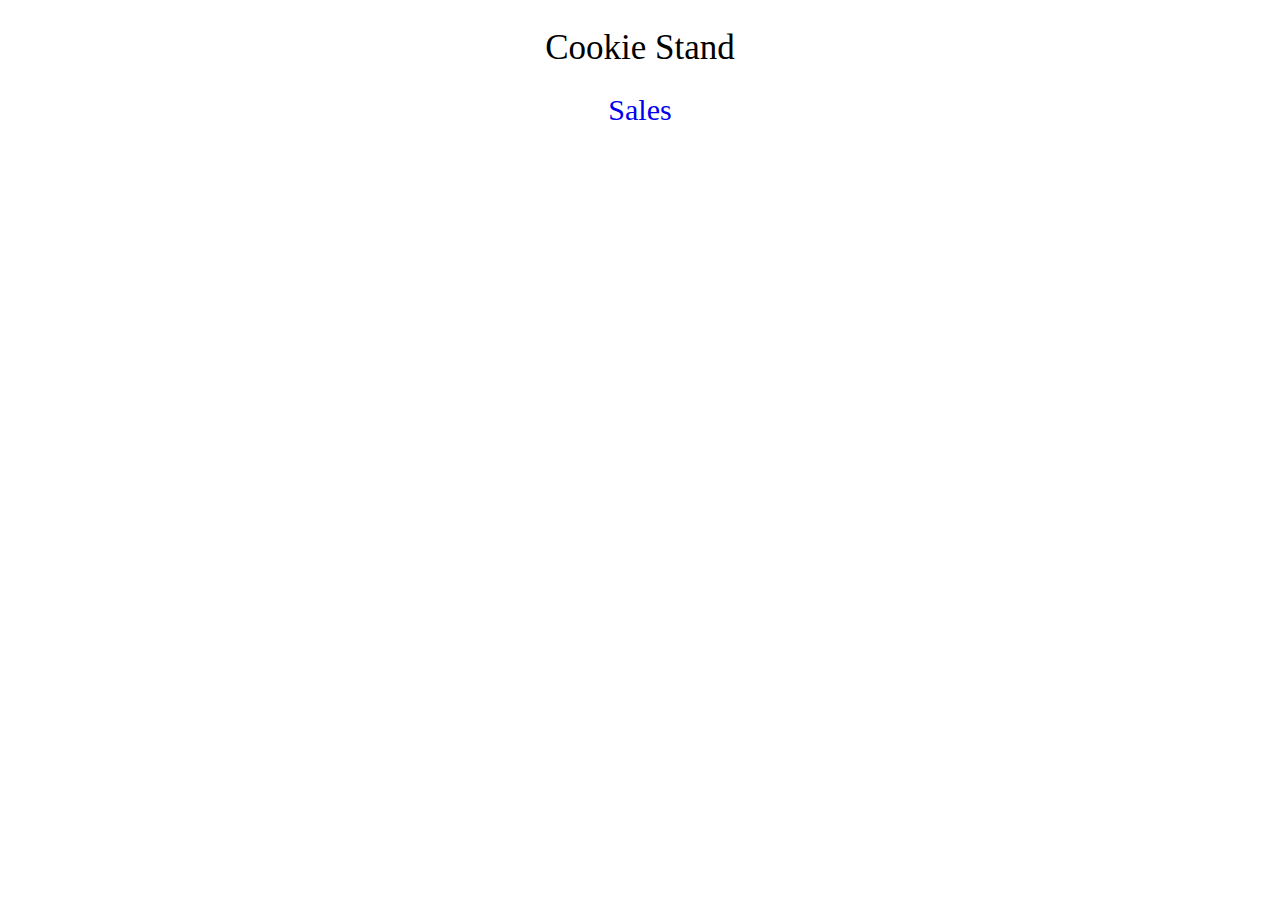
==== index.html @ 2464788a "add branch" ====
<!DOCTYPE html>
<html lang="en">
<head>
    <meta charset="UTF-8">
    <meta http-equiv="X-UA-Compatible" content="IE=edge">
    <meta name="viewport" content="width=device-width, initial-scale=1.0">
    <title>Cookie Stand</title>
    <link rel="stylesheet" href="css/reset.css">
    <link rel="stylesheet" href="css/style.css">
</head>
<body>
    <header>
        <h1>Cookie Stand</h1>
        <nav>
            <ul>
                <li><a href="sales.html">Sales</a></li>
            </ul>
        </nav>
    </header>
        <main></main>
        <footer></footer>
    
</body>
</html>
---- css/style.css ----
h1 {
    font-size: 35px;
    text-align: center;
    margin-top: 30px;
}

header nav ul {
    text-align: center;
    margin-top: 30px;

}
header nav ul li a {
font-size: 30px;
text-decoration: none;
}
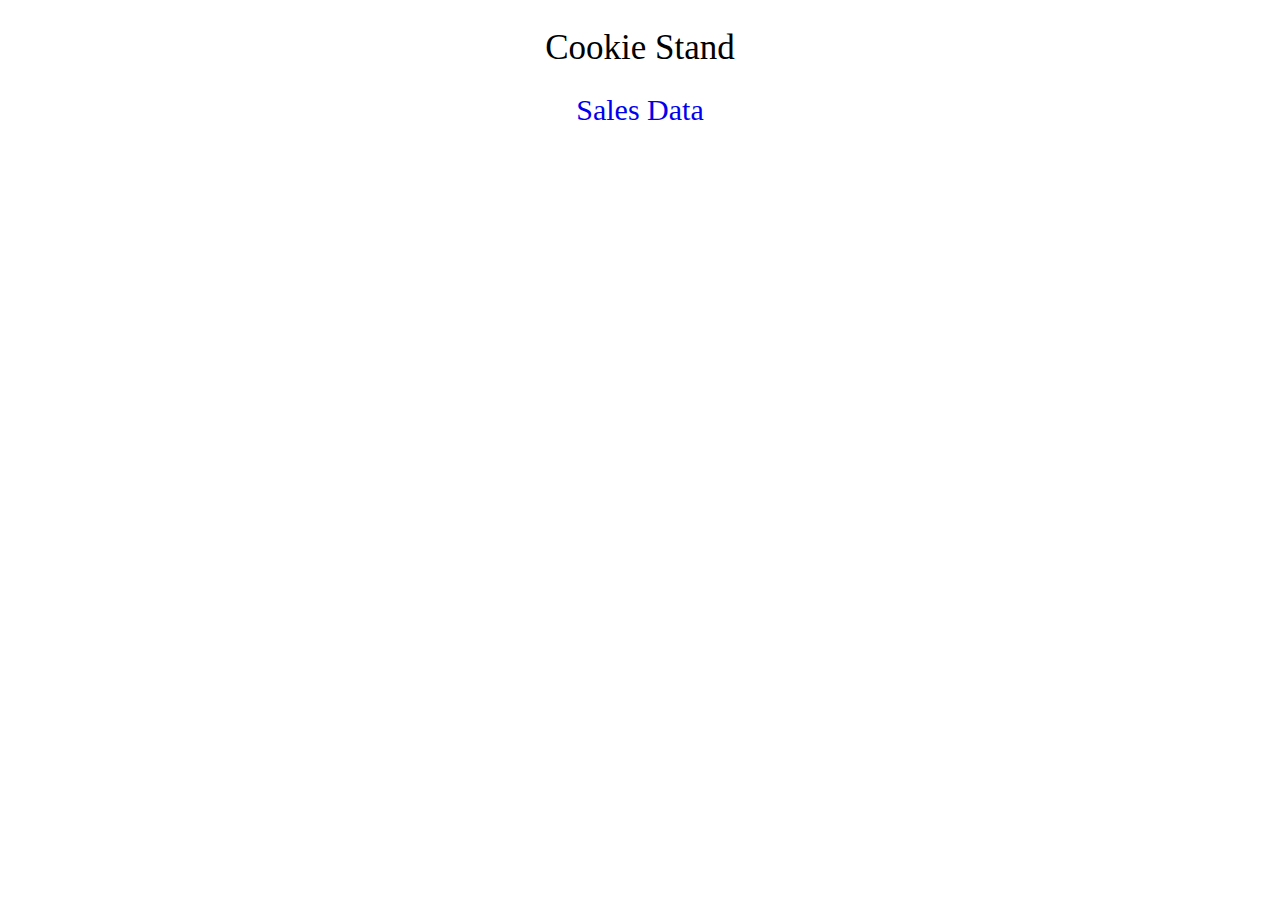
==== commit 8ce0229b: "final update" ====
--- a/index.html
+++ b/index.html
@@ -13,7 +13,7 @@
         <h1>Cookie Stand</h1>
         <nav>
             <ul>
-                <li><a href="sales.html">Sales</a></li>
+                <li><a href="sales.html">Sales Data</a></li>
             </ul>
         </nav>
     </header>
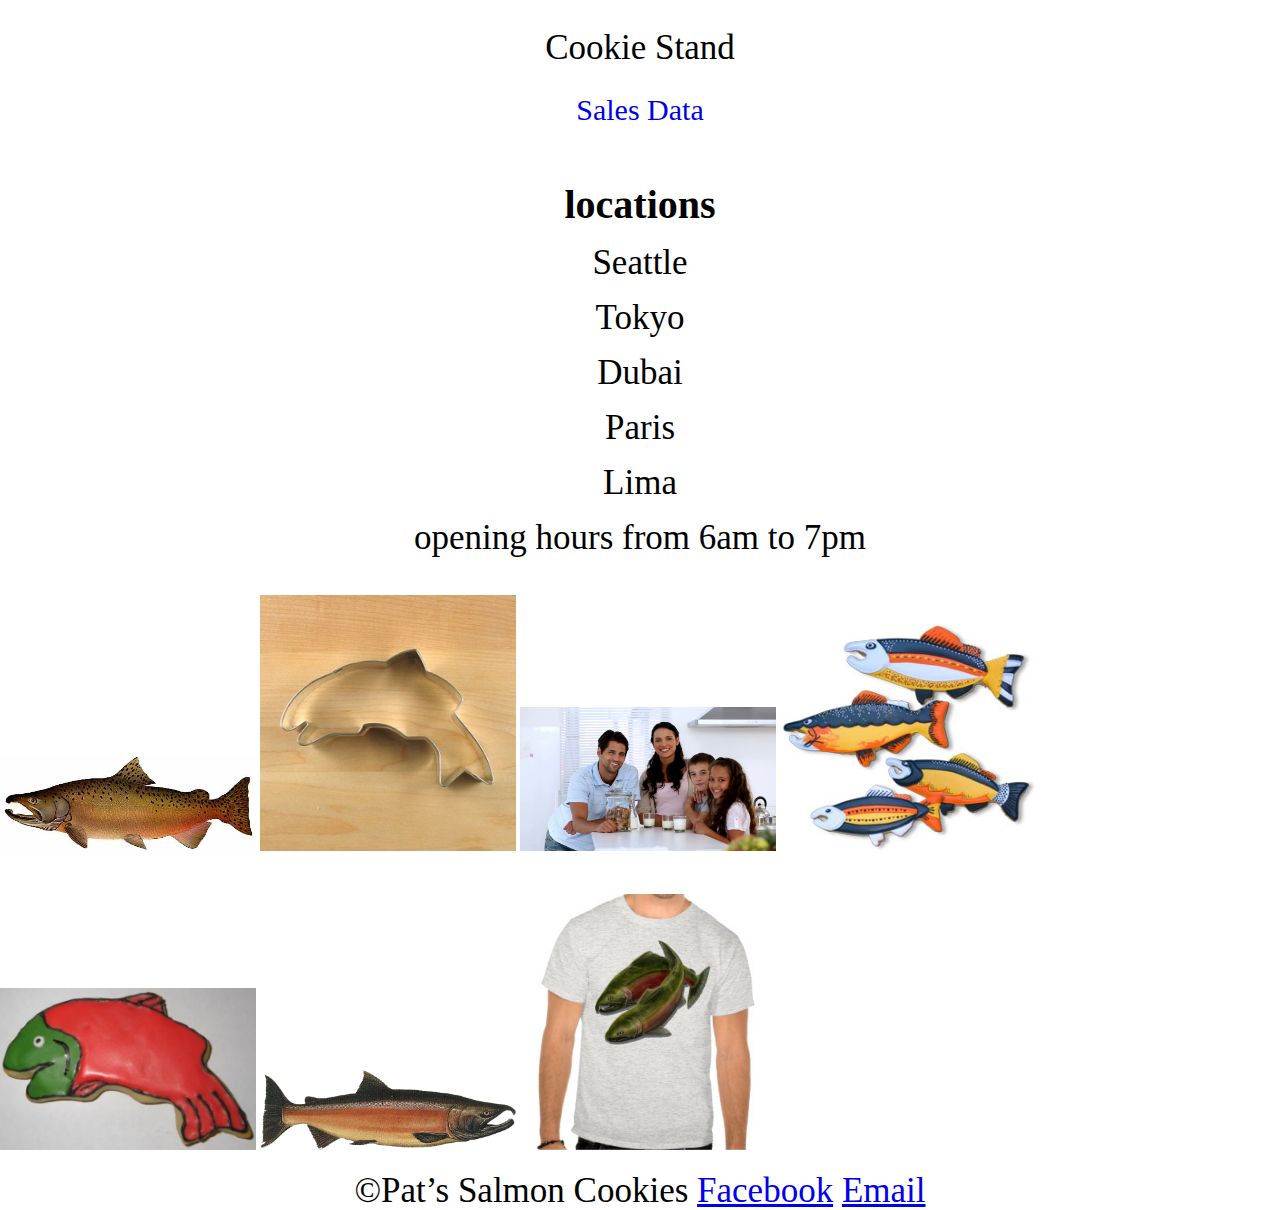
==== commit 9b8b9bba: "lab08b" ====
--- a/index.html
+++ b/index.html
@@ -17,8 +17,31 @@
             </ul>
         </nav>
     </header>
-        <main></main>
-        <footer></footer>
+        <main>
+            <article>
+                <h3>locations</h3>
+                <p>Seattle</p>
+                <p>Tokyo</p>
+                <p>Dubai</p>
+                <p>Paris</p>
+                <p>Lima</p>
+                <p>opening hours from 6am to 7pm</p>
+            </article>
+            <section>
+            <img src="img/chinook.jpg" alt="1">
+            <img src="img/cutter.jpeg" alt="2">
+            <img src="img/family.jpg" alt="3">
+            <img src="img/fish.jpg" alt="4">
+            <img src="img/frosted-cookie.jpg" alt="5">
+            <img src="img/salmon.png" alt="6">
+            <img src="img/shirt.jpg" alt="7">
+        </section>
+        </main>
+        <footer>
+&copy;Pat’s Salmon Cookies
+<a href="https://www.facebook.com/">Facebook</a>
+<a href="https://www.gmail.com/">Email</a>
+        </footer>
     
 </body>
 </html>--- a/css/style.css
+++ b/css/style.css
@@ -12,4 +12,28 @@
 header nav ul li a {
 font-size: 30px;
 text-decoration: none;
+}
+
+h3 {
+    font-size: 40px;
+    font-weight: bold;
+    text-align: center;
+    margin-top: 60px;
+}
+p {
+    text-align: center;
+    margin-top: 20px;
+    font-size: 35px;
+}
+
+img {
+    width: 20%;
+    height: 20%;
+    margin-top: 40px;
+}
+
+footer {
+    text-align: center;
+    font-size: 35px;
+    margin-top: 20px;
 }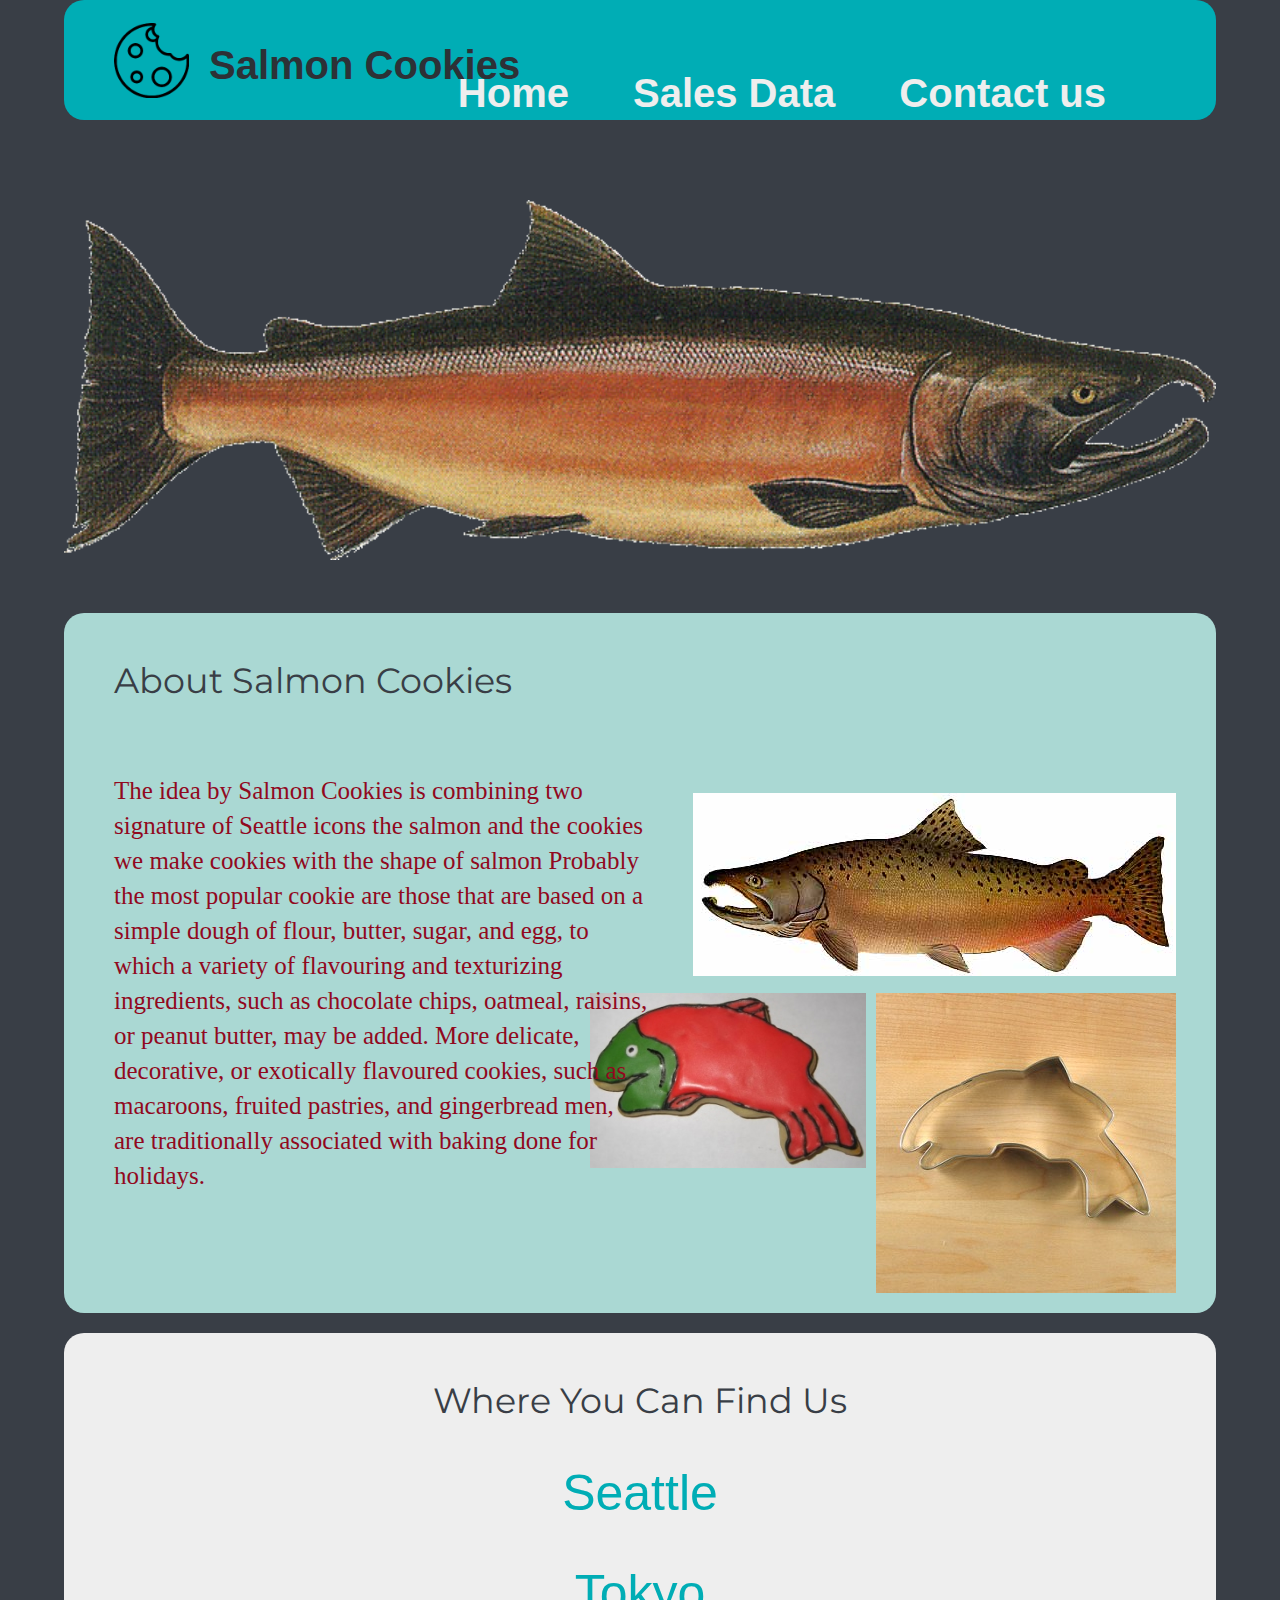
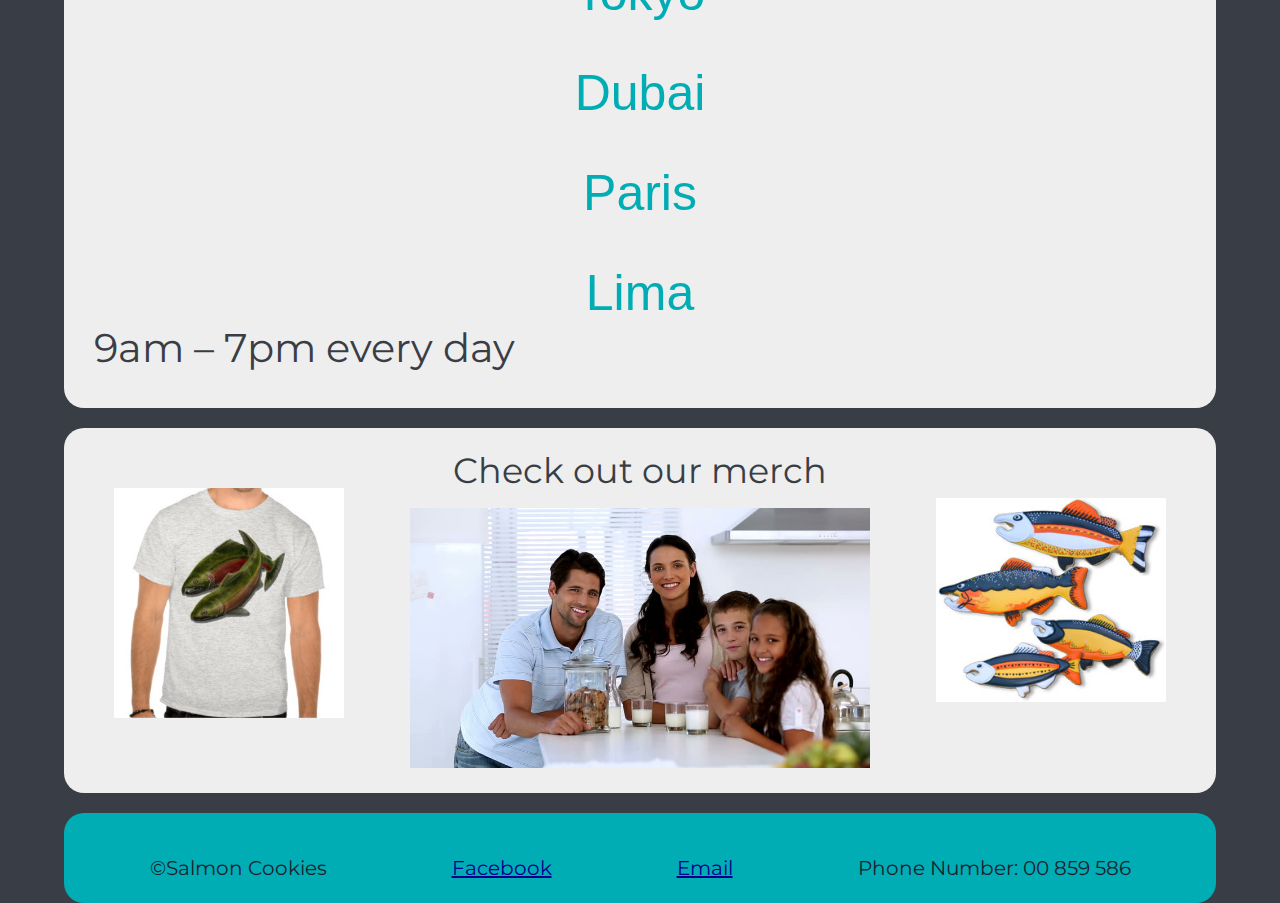
==== commit 7ec473df: "finish lab10b" ====
--- a/index.html
+++ b/index.html
@@ -4,43 +4,72 @@
     <meta charset="UTF-8">
     <meta http-equiv="X-UA-Compatible" content="IE=edge">
     <meta name="viewport" content="width=device-width, initial-scale=1.0">
-    <title>Cookie Stand</title>
+    <title>Salmon Cookies</title>
     <link rel="stylesheet" href="css/reset.css">
     <link rel="stylesheet" href="css/style.css">
+    <link rel="preconnect" href="https://fonts.gstatic.com">
+<link href="https://fonts.googleapis.com/css2?family=Anton&display=swap" rel="stylesheet">
+<link rel="preconnect" href="https://fonts.gstatic.com">
+<link href="https://fonts.googleapis.com/css2?family=Montserrat:wght@800&display=swap" rel="stylesheet">
 </head>
 <body>
     <header>
-        <h1>Cookie Stand</h1>
+        <img id="logo" src="img/logo.png" alt="logo">
+        <h1>Salmon Cookies</h1>
         <nav>
             <ul>
+                <li><a href="#">Home</a></li>
                 <li><a href="sales.html">Sales Data</a></li>
+                <li><a href="#">Contact us</a></li>
             </ul>
         </nav>
     </header>
         <main>
+            <div>
+            <img id="salmon" src="img/salmon.png" alt="Salmon">
+            </div>
             <article>
-                <h3>locations</h3>
-                <p>Seattle</p>
-                <p>Tokyo</p>
-                <p>Dubai</p>
-                <p>Paris</p>
-                <p>Lima</p>
-                <p>opening hours from 6am to 7pm</p>
+                <h3 >About Salmon Cookies</h3>
+                <p id="mainP">
+                    The idea by Salmon Cookies is combining two signature of Seattle icons the salmon and the cookies we make cookies with the shape of salmon
+                    Probably the most popular cookie are those that are based on a simple dough of flour, butter, sugar, and egg, to which a variety of flavouring
+                    and texturizing ingredients, such as chocolate chips, oatmeal, raisins, or peanut butter, may be added. More delicate, decorative, or exotically flavoured cookies, such as macaroons, fruited pastries, and gingerbread men, are traditionally associated with baking done for holidays.
+                </p>
+                <div>
+                <img id="mainImg1" src="img/chinook.jpg" alt="">
+                <img id="mainImg2" src="img/cutter.jpeg" alt="cutter">
+                <img id="mainImg3" src="img/frosted-cookie.jpg" alt="">
+                </div>
             </article>
-            <section>
-            <img src="img/chinook.jpg" alt="1">
-            <img src="img/cutter.jpeg" alt="2">
-            <img src="img/family.jpg" alt="3">
-            <img src="img/fish.jpg" alt="4">
-            <img src="img/frosted-cookie.jpg" alt="5">
-            <img src="img/salmon.png" alt="6">
-            <img src="img/shirt.jpg" alt="7">
-        </section>
+            <section id="location">
+                <h3>Where You Can Find Us</h3>
+                <ul>
+                    <li>Seattle</li>
+                    <br>
+                    <li>Tokyo</li>
+                    <br>
+                    <li>Dubai</li>
+                    <br>
+                    <li>Paris</li>
+                    <br>
+                    <li>Lima</li>
+                </ul>
+                <p>9am – 7pm every day</p>
+            </section>
+            <section id="merch">
+            <h3 id="check">Check out our merch</h3>
+            <img id="img1" src="img/family.jpg" alt="family">
+            <img id="img2" src="img/shirt.jpg" alt="shirt">
+            <img id="img3" src="img/fish.jpg" alt="fish">
+            </section>
         </main>
         <footer>
-&copy;Pat’s Salmon Cookies
-<a href="https://www.facebook.com/">Facebook</a>
-<a href="https://www.gmail.com/">Email</a>
+            <ul>
+           <li>&copy;Salmon Cookies</li>
+            <li><a id="facebook" href="https://www.facebook.com/">Facebook</a></li>
+            <li><a id="email" href="https://www.gmail.com/">Email</a></li>
+            <li><p>Phone Number: 00 859 586</p></li>
+           </ul>
         </footer>
     
 </body>
--- a/css/style.css
+++ b/css/style.css
@@ -1,39 +1,279 @@
+* {
+    box-sizing: border-box;
+}
+body {
+    background-color: #393e46;
+    margin: 0 auto;
+    width: 90%;
+}
+header {
+    background-color: #00adb5;
+    padding: 60px 0 ;
+    text-align: center;
+    margin-bottom: 30px;
+    border-radius: 20px;
+}
+
 h1 {
+    font-size: 40px;
+    margin-top: -15px;
+    float: left;
+    margin-left: 20px;
+    color: #2d3136;
+    font-family: 'Anton', sans-serif;
+}
+
+#logo {
+    float: left;
+    width: 75px;
+    height: 75px;
+    margin-top: -37px;
+    margin-left: 50px;
+}
+
+
+header nav ul {
+    margin-top: -12px;
+    float: right;
+    margin-right: 80px;
+    
+}
+header nav ul li {
+display: inline-block;
+padding: 0 30px;
+}
+
+header nav ul li a {
+    font-size: 40px;
+    text-decoration: none;
+    color: #eeeeee;
+    font-family: Arial, Helvetica, sans-serif;
+    font-weight: bolder;
+    }
+
+
+    #salmon {
+        width: 100%;
+        margin-top: 50px;
+    }
+
+    main article {
+        background-color: #aad8d3;
+        border-radius: 20px;
+        padding: 100px 0 ;
+        margin-top: 50px;
+    }
+
+    main article h3 {
+        font-size: 35px;
+        margin-top: 10px;
+        color: #393e46;
+        float: left;
+        margin-top: -50px;
+        margin-left: 50px;
+        font-family: 'Montserrat', sans-serif;
+    }
+
+    #mainP {
+        font-size: 25px;
+        width: 50%;
+        margin-left: 30px;
+        margin-top: 40px;
+        padding: 20px;
+        line-height: 1.4;
+        font-family: Georgia, 'Times New Roman', Times, serif;
+        text-align: left;
+        color: #91091e;
+    }
+
+    #mainImg1 {
+        float: right;
+        margin-top: -420px;
+        margin-right: 40px;
+    }
+
+    #mainImg2 {
+        float: right;
+        margin-top: -220px;
+        margin-right: 40px;
+    }
+
+    #mainImg3 {
+        float: right;
+        margin-top: -220px;
+        margin-right: 10px;
+    }
+
+    #location {
+        background-color: #eeeeee;
+        border-radius: 20px;
+        padding: 40px 0 ;
+        margin-top: 20px;
+        width: 100%;
+    }
+
+    main section h3 {
+        font-size: 35px;
+        margin-top: 10px;
+        color: #393e46;
+        text-align: center;
+        font-family: 'Montserrat', sans-serif;
+    }
+
+    main section ul {
+        font-size: 50px;
+        font-family: Verdana, Geneva, Tahoma, sans-serif;
+        font-weight: 500;
+        text-align: center;
+        margin-top: 50px;
+        color: #00adb5;
+    }
+
+    main section p {
+        font-size: 40px;
+        margin-top: 10px;
+        color: #393e46;
+        text-align:left;
+        margin-left: 30px;
+        font-family: 'Montserrat', sans-serif;
+    }
+
+    #merch {
+        background-color: #eeeeee;
+        border-radius: 20px;
+        padding: 25px 0;
+        margin-top: 20px;
+        width: 100%;
+    }
+
+    #check {
+        font-size: 35px;
+        margin-top: 0px;
+        color: #393e46;
+        text-align: center;
+        font-family: 'Montserrat', sans-serif;
+    }
+
+    #img1 {
+        width: 40%;
+        height: 40%;
+        margin-top: 20px;
+        display: block;
+        margin-left: auto;
+        margin-right: auto;
+    }
+
+    #img2 {
+        width: 20%;
+        height: 20%;
+        margin-top: -280px;
+        margin-left: 50px;
+        float: left;
+    }
+
+    #img3 {
+        width: 20%;
+        height: 20%;
+        margin-top: -270px;
+        float: right;
+        margin-right: 50px;
+    }
+    
+    footer {
+        clear: both;
+        width: 100%;
+        height: 90px;
+        background-color: #00adb5;
+        border-radius: 20px;
+        margin-top: 20px;
+    }
+
+    footer ul {
+        font-family: 'Montserrat', sans-serif;
+        font-size: 20px;
+        text-align: center;
+    }
+    
+    footer ul li {
+        color: #1b222e;
+        display: inline-block;
+        padding: 0 60px;
+        margin-top: 45px;
+    }
+
+    footer ul li a {
+        color: darkblue;
+    }
+
+h1 {
+    font-size: 40px;
+    margin-top: -15px;
+    float: left;
+    margin-left: 20px;
+    color: #2d3136;
+    font-family:Arial, Helvetica, sans-serif;
+    font-weight: bolder;
+    
+}
+    
+table {
+    border: solid black 1px;
+    font-family:Arial, Helvetica, sans-serif ;
+    font-size: 20px;
+    background-color: #aad8d3;
+    border-radius: 5px;
+    text-align: center;
+    margin-left: auto;
+    margin-right: auto;
+    color:#07002e;
+}
+
+th {
+    border: solid black 1px;
+    border-radius: 5px;
+    padding: 10px;
+}
+
+td {
+    border: solid black 1px;
+    border-radius: 5px;
+    padding: 10px;
+}
+
+#salesbody {
+    background-color: #eeeeee;
+    margin: 0 auto;
+    width: 90%;
+}
+
+#salesfooter {
+    width: 100%;
+    height: 90px;
+    background-color: #00adb5;
+    border-radius: 20px;
+    margin-top: 20px;
+}
+#salesfooter ul {
+    font-family: 'Montserrat', sans-serif;;
     font-size: 35px;
     text-align: center;
+}
+
+#salesfooter ul li {
+    color: #1b222e;
+    display: inline-block;
+    padding: 0 60px;
     margin-top: 30px;
 }
 
-header nav ul {
-    text-align: center;
-    margin-top: 30px;
-
-}
-header nav ul li a {
-font-size: 30px;
-text-decoration: none;
-}
-
-h3 {
-    font-size: 40px;
-    font-weight: bold;
-    text-align: center;
-    margin-top: 60px;
-}
-p {
-    text-align: center;
-    margin-top: 20px;
-    font-size: 35px;
-}
-
-img {
-    width: 20%;
-    height: 20%;
-    margin-top: 40px;
-}
-
-footer {
-    text-align: center;
-    font-size: 35px;
-    margin-top: 20px;
-}+#form {
+    margin-left: auto;
+    margin-right: auto;
+    text-align: center;
+    font-size: 30px;
+    background-color: #aad8d3;
+    font-family:Arial, Helvetica, sans-serif ;
+    color:#07002e;
+    width: 50%;
+    
+}
